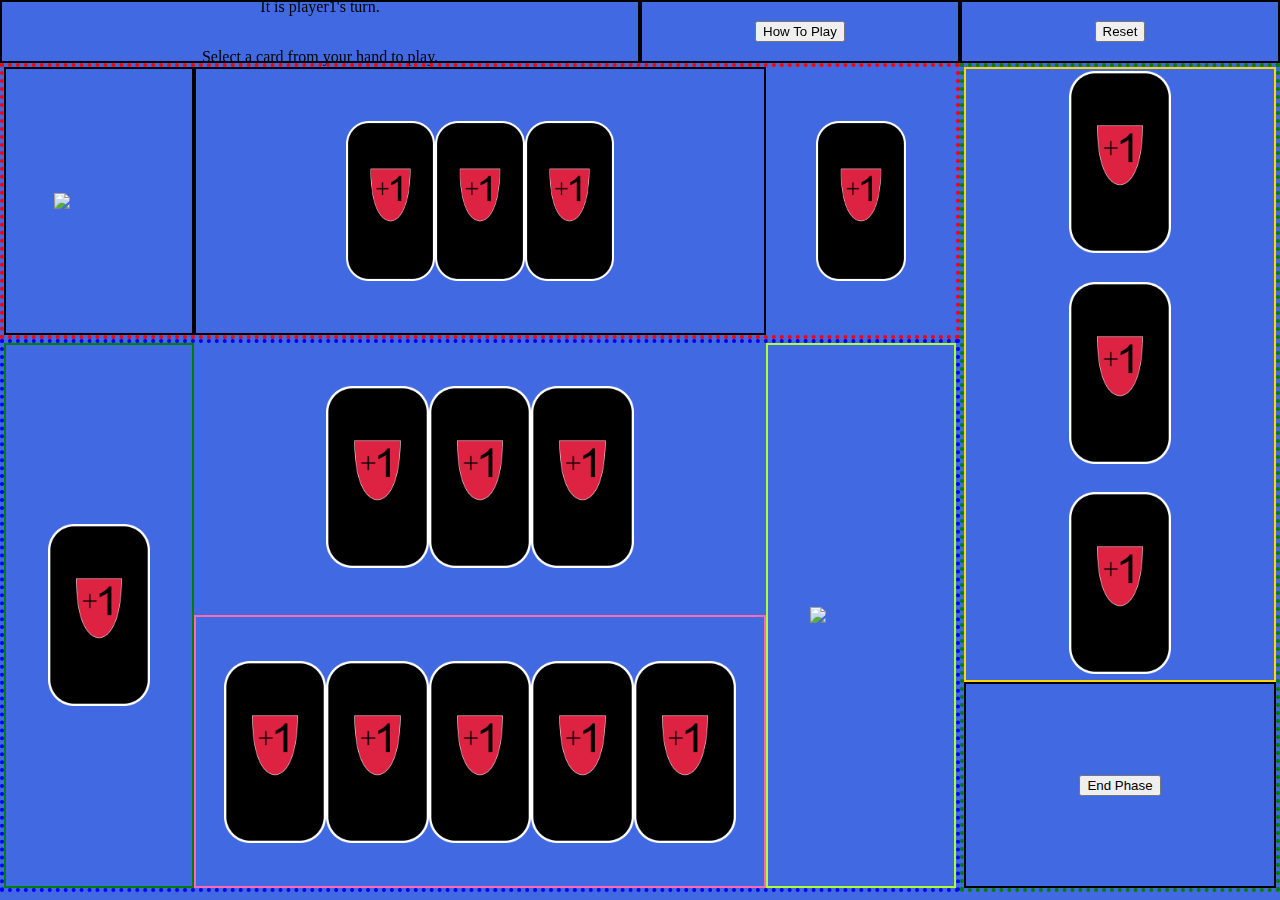
==== myHTML.html @ 317914f8 "Completed first draft of 'selectMonsterToPlayCardOn' StateChange function. Updated Card class's 'isP" ====
<!DOCTYPE html>
<html lang="en">

<head>
    <meta charset="UTF-8">
    <meta http-equiv="X-UA-Compatible" content="IE=edge">
    <meta name="viewport" content="width=device-width, initial-scale=1.0">
    <title>Deck</title>
    <link rel="stylesheet" href="styles/main.css">
    <script defer src="scripts/main.js"></script>
    <script defer src="scripts/classes.js"></script>
</head>

<body>
    <header>

    </header>
    <section id="gameViewPort">
        <section id="info">
            <section id="gameStateIndicator">
                <p id="playerTurnIndicator">It is player1's turn.</p>
                <p id="turnStateIndicator">Select a card from your hand to play.</p>
            </section>
            <section id="howToPlay">
                <button id="howToPlayBtn">How To Play</button>
            </section>
            <section id="reset">
                <button id="resetBtn">Reset</button>
            </section>
        </section>
        <section id="mainGameBoard">
            <section id="inactivePlayer">
                <section id="inactivePlayerDraw">
                    <img src="assets/cardBack/Card Back.png" />
                </section>
                <section id="inactivePlayerMonsters">
                    <img src="assets/defenseCards/Shield Plus 1.png" />
                    <img src="assets/defenseCards/Shield Plus 1.png" />
                    <img src="assets/defenseCards/Shield Plus 1.png" />
                </section>
                <section id="inactivePlayerDiscard">
                    <img src="assets/defenseCards/Shield Plus 1.png" />
                </section>
            </section>
            <section id="activePlayer">
                <section id="activePlayerDiscard">
                    <img src="assets/defenseCards/Shield Plus 1.png" />
                </section>
                <section id="activePlayerMonsters">
                    <section id="monster1">
                        <img src="assets/defenseCards/Shield Plus 1.png" />
                    </section>
                    <section id="monster2">
                        <img src="assets/defenseCards/Shield Plus 1.png" />
                    </section>
                    <section id="monster3">
                        <img src="assets/defenseCards/Shield Plus 1.png" />
                    </section>
                </section>
                <section id="activePlayerHand">
                    <img src="assets/defenseCards/Shield Plus 1.png" />
                    <img src="assets/defenseCards/Shield Plus 1.png" />
                    <img src="assets/defenseCards/Shield Plus 1.png" />
                    <img src="assets/defenseCards/Shield Plus 1.png" />
                    <img src="assets/defenseCards/Shield Plus 1.png" />
                </section>
                <section id="activePlayerDraw">
                    <img src="assets/cardBack/Card Back.png" />
                </section>
            </section>
            <section id="rightSideBar">
                <section id="pickableCards">
                    <section id="attPick">
                        <img src="assets/defenseCards/Shield Plus 1.png" />
                    </section>
                    <section id="defPick">
                        <img src="assets/defenseCards/Shield Plus 1.png" />
                    </section>
                    <section id="spclPick">
                        <img src="assets/defenseCards/Shield Plus 1.png" />
                    </section>
                </section>
                <section id="nextState">
                    <button id="nextStateBtn">End Phase</button>
                </section>
            </section>
        </section>
    </section>
</body>

</html>
---- styles/main.css ----
#gameViewPort {
    position: fixed;
    top: 0;
    left: 0;
    width: 100%;
    height: 100%;
    display: grid;
    background-color: royalblue;
    grid-template: 7% 93% / 100%;
}

#info {
    grid-area: 1 / 1 / 2 / 2;
    display: grid;
    grid-template: 100% / 50% 25% 25%;
}

#gameStateIndicator {
    border: 2px solid black;
    grid-area: 1 / 1 / 2 / 2;
    display: flex;
    flex-direction: column;
    justify-content: center;
    align-items: center;
}

#howToPlay {
    border: 2px solid black;
    grid-area: 1 / 2 / 2 / 3;
    display: flex;
    justify-content: center;
    align-items: center;
}

#reset {
    border: 2px solid black;
    grid-area: 1 / 3 / 2 / 4;
    display: flex;
    justify-content: center;
    align-items: center;
}

#mainGameBoard {
    grid-area: 2 / 1 / 3 / 2;
    display: grid;
    grid-template: 33% 33% 33% / 75% 25%;
}

#inactivePlayer {
    border: 4px dotted red;
    grid-area: 1 / 1 / 1 / 2;
    display: grid;
    grid-template: 1fr / 1fr 3fr 1fr;
}

#inactivePlayerDraw {
    border: 2px solid black;
    display: flex;
    justify-content: center;
    align-items: center;
}

#inactivePlayerMonsters {
    display: flex;
    border: 2px solid black;
    justify-content: center;
    align-items: center;
    
}

#inactivePlayerDiscard {
    display: flex;
    justify-content: center;
    align-items: center;
}

#activePlayer {
    border: 4px dotted blue;
    grid-area: 2 / 1 / 4 / 2;
    display: grid;
    grid-template: 50% 50% / 20% 60% 20%;
}

#activePlayerDiscard {
    border: 2px solid green;
    grid-area: 1 / 1 / 3 / 2;
    display: flex;
    justify-content: center;
    align-items: center;
}

#activePlayerMonsters {
    border: 2px solid royalblue;
    grid-area: 1 / 2 / 2 / 3;
    display: flex;
    justify-content: center;
    align-items: center;
}

#activePlayerHand {
    border: 2px solid hotpink;
    grid-area: 2 / 2 / 3 / 3;
    display: flex;
    justify-content: center;
    align-items: center;
}

#activePlayerDraw {
    border: 2px solid greenyellow;
    grid-area: 1 / 3 / 3 / 4;
    display: flex;
    justify-content: center;
    align-items: center;
}

#rightSideBar {
    border: 4px dotted green;
    grid-area: 1 / 2 / 4 / 3;
    display: grid;
    grid-template: 75% 25% / 100%;
}

#pickableCards {
    border: 2px solid gold;
    grid-area: 1 / 1 / 2 / 1;
    display: flex;
    flex-direction: column;
    align-items: center;
    justify-content: center;
    gap: 4%;
}

#nextState {
    border: 2px solid black;
    grid-area: 2 / 1 / 3 / 1;
    display: flex;
    flex-direction: column;
    align-items: center;
    justify-content: center;
}

#inactivePlayer img {
    width: 7vw;
    height: auto;
}

#activePlayer img {
    width: 8vw;
    height: auto;
}

#pickableCards img {
    width: 8vw;
    height: auto;
}
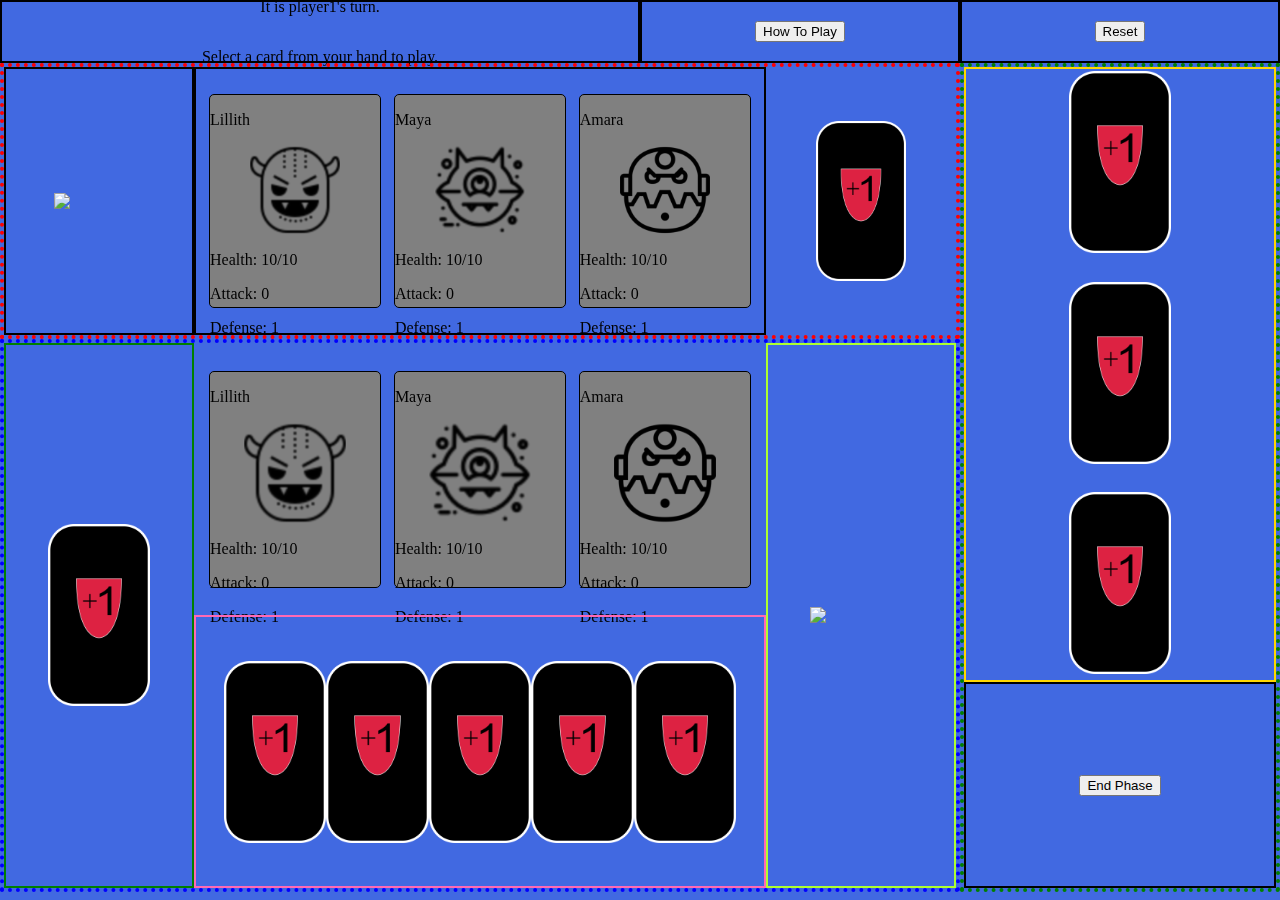
==== commit d4d10b53: "Added monster image assets. Updated ReadMe's sources section with the sources for the monster images" ====
--- a/myHTML.html
+++ b/myHTML.html
@@ -21,7 +21,7 @@
                 <p id="playerTurnIndicator">It is player1's turn.</p>
                 <p id="turnStateIndicator">Select a card from your hand to play.</p>
             </section>
-            <section id="howToPlay">
+            <section id="howToPlayInfo">
                 <button id="howToPlayBtn">How To Play</button>
             </section>
             <section id="reset">
@@ -34,9 +34,51 @@
                     <img src="assets/cardBack/Card Back.png" />
                 </section>
                 <section id="inactivePlayerMonsters">
-                    <img src="assets/defenseCards/Shield Plus 1.png" />
-                    <img src="assets/defenseCards/Shield Plus 1.png" />
-                    <img src="assets/defenseCards/Shield Plus 1.png" />
+                    <section id="monster1" class="monsterCard">
+                        <p class="monsterName">Lillith</p>
+                        <section class="monsterImage">
+                            <img src="assets/monsters/Monster 1.png" />
+                        </section>
+                        <p class="health">Health:
+                            <span id="healthValue" class="stat">10/10</span>
+                        </p>
+                        <p class="attack">Attack:
+                            <span id="attackValue" class="stat">0</span>
+                        </p>
+                        <p class="defense">Defense:
+                            <span id="attackValue" class="stat">1</span>
+                        </p>
+                    </section>
+                    <section id="monster2" class="monsterCard">
+                        <p class="monsterName">Maya</p>
+                        <section class="monsterImage">
+                            <img src="assets/monsters/Monster 2.png" />
+                        </section>
+                        <p class="health">Health:
+                            <span id="healthValue" class="stat">10/10</span>
+                        </p>
+                        <p class="attack">Attack:
+                            <span id="attackValue" class="stat">0</span>
+                        </p>
+                        <p class="defense">Defense:
+                            <span id="attackValue" class="stat">1</span>
+                        </p>
+                    </section>
+                    <section id="monster2" class="monsterCard">
+                        <p class="monsterName">Amara</p>
+                        <section class="monsterImage">
+                            <img src="assets/monsters/Monster 3.png" />
+                        </section>
+                        <p class="health">Health:
+                            <span id="healthValue" class="stat">10/10</span>
+                        </p>
+                        <p class="attack">Attack:
+                            <span id="attackValue" class="stat">0</span>
+                        </p>
+                        <p class="defense">Defense:
+                            <span id="attackValue" class="stat">1</span>
+                        </p>
+                    </section>
                 </section>
                 <section id="inactivePlayerDiscard">
                     <img src="assets/defenseCards/Shield Plus 1.png" />
@@ -47,14 +89,50 @@
                     <img src="assets/defenseCards/Shield Plus 1.png" />
                 </section>
                 <section id="activePlayerMonsters">
-                    <section id="monster1">
-                        <img src="assets/defenseCards/Shield Plus 1.png" />
+                    <section id="monster1" class="monsterCard">
+                        <p class="monsterName">Lillith</p>
+                        <section class="monsterImage">
+                            <img src="assets/monsters/Monster 1.png" />
+                        </section>
+                        <p class="health">Health:
+                            <span id="healthValue" class="stat">10/10</span>
+                        </p>
+                        <p class="attack">Attack:
+                            <span id="attackValue" class="stat">0</span>
+                        </p>
+                        <p class="defense">Defense:
+                            <span id="attackValue" class="stat">1</span>
+                        </p>
                     </section>
-                    <section id="monster2">
-                        <img src="assets/defenseCards/Shield Plus 1.png" />
+                    <section id="monster2" class="monsterCard">
+                        <p class="monsterName">Maya</p>
+                        <section class="monsterImage">
+                            <img src="assets/monsters/Monster 2.png" />
+                        </section>
+                        <p class="health">Health:
+                            <span id="healthValue" class="stat">10/10</span>
+                        </p>
+                        <p class="attack">Attack:
+                            <span id="attackValue" class="stat">0</span>
+                        </p>
+                        <p class="defense">Defense:
+                            <span id="attackValue" class="stat">1</span>
+                        </p>
                     </section>
-                    <section id="monster3">
-                        <img src="assets/defenseCards/Shield Plus 1.png" />
+                    <section id="monster2" class="monsterCard">
+                        <p class="monsterName">Amara</p>
+                        <section class="monsterImage">
+                            <img src="assets/monsters/Monster 3.png" />
+                        </section>
+                        <p class="health">Health:
+                            <span id="healthValue" class="stat">10/10</span>
+                        </p>
+                        <p class="attack">Attack:
+                            <span id="attackValue" class="stat">0</span>
+                        </p>
+                        <p class="defense">Defense:
+                            <span id="attackValue" class="stat">1</span>
+                        </p>
                     </section>
                 </section>
                 <section id="activePlayerHand">
--- a/styles/main.css
+++ b/styles/main.css
@@ -24,7 +24,7 @@
     align-items: center;
 }
 
-#howToPlay {
+#howToPlayInfo {
     border: 2px solid black;
     grid-area: 1 / 2 / 2 / 3;
     display: flex;
@@ -61,11 +61,10 @@
 }
 
 #inactivePlayerMonsters {
+    border: 2px solid black;
     display: flex;
-    border: 2px solid black;
-    justify-content: center;
+    justify-content: space-evenly;
     align-items: center;
-    
 }
 
 #inactivePlayerDiscard {
@@ -93,7 +92,7 @@
     border: 2px solid royalblue;
     grid-area: 1 / 2 / 2 / 3;
     display: flex;
-    justify-content: center;
+    justify-content: space-evenly;
     align-items: center;
 }
 
@@ -139,6 +138,24 @@
     justify-content: center;
 }
 
+.monsterCard {
+    height: 80%;
+    width: 30%;
+    background-color: grey;
+    border: 1px solid black;
+    border-radius: 5px;
+}
+
+.monsterImage {
+    display: flex;
+    justify-content: center;
+    align-items: center;
+}
+
+.stat {
+    display: inline;
+}
+
 #inactivePlayer img {
     width: 7vw;
     height: auto;
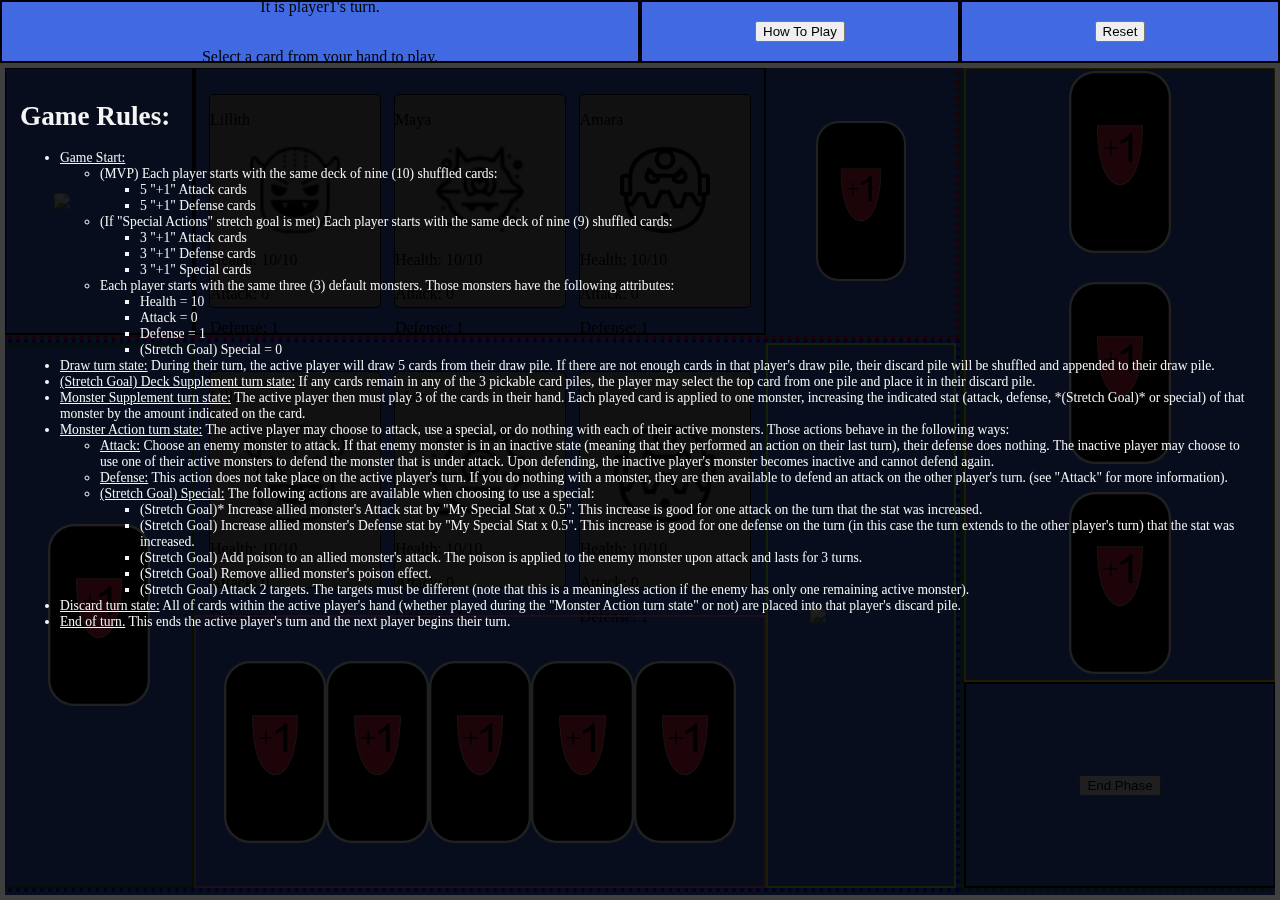
==== commit e859703a: "Added HTML elements for 'How to Play' instructions. CSS styling updated for added HTML elements." ====
--- a/myHTML.html
+++ b/myHTML.html
@@ -163,6 +163,133 @@
                 </section>
             </section>
         </section>
+        <section id="instructionsArea">
+            <section id="instructions">
+                <h1>Game Rules:</h1>
+                <ul>
+                    <li><u>Game Start:</u></li>
+                    <ul>
+                        <li>(MVP) Each player starts with the same deck of nine (10) shuffled cards:</li>
+                        <ul>
+                            <li>5 "+1" Attack cards</li>
+                            <li>5 "+1" Defense cards</li>
+                        </ul>
+                        <li>(If "Special Actions" stretch goal is met) Each player starts with the same deck of nine (9)
+                            shuffled cards:</li>
+                        <ul>
+                            <li>3 "+1" Attack cards</li>
+                            <li>3 "+1" Defense cards</li>
+                            <li>3 "+1" Special cards</li>
+                        </ul>
+                        <li>Each player starts with the same three (3) default monsters. Those monsters have the
+                            following
+                            attributes:</li>
+                        <ul>
+                            <li>Health = 10</li>
+                            <li>Attack = 0</li>
+                            <li>Defense = 1</li>
+                            <li>(Stretch Goal) Special = 0</li>
+                        </ul>
+                    </ul>
+                    <li>
+                        <u>Draw turn state:</u> During their turn, the active player will draw 5 cards from their draw
+                        pile. If
+                        there are not enough cards in that player's draw pile, their discard pile will be shuffled and
+                        appended to their draw pile.
+                    </li>
+                    <li>
+                        <u>(Stretch Goal) Deck Supplement turn state:</u> If any cards remain in any of the 3 pickable
+                        card
+                        piles, the
+                        player may select the top card from one pile and place it in their discard pile.
+                    </li>
+                    <li>
+                        <u>Monster Supplement turn state:</u> The active player then must play 3 of the cards in their
+                        hand.
+                        Each played card
+                        is applied to one monster, increasing the indicated stat (attack, defense, *(Stretch Goal)* or
+                        special) of that monster by the amount indicated on the card.
+                    </li>
+                    <li>
+                        <u>Monster Action turn state:</u> The active player may choose to attack, use a special, or do
+                        nothing
+                        with
+                        each of their active monsters. Those actions behave in the following ways:
+                        <ul>
+                            <li>
+                                <u>Attack:</u> Choose an enemy monster to attack. If that enemy monster is in an
+                                inactive state
+                                (meaning that they performed an action on their last turn), their defense does nothing.
+                                The
+                                inactive player may choose to use one of their active monsters to defend the monster
+                                that is
+                                under attack. Upon defending, the inactive player's monster becomes inactive and cannot
+                                defend again.
+                            </li>
+                            <li>
+                                <u>Defense:</u> This action does not take place on the active player's turn. If you do
+                                nothing
+                                with
+                                a monster, they are then available to defend an attack on the other player's turn. (see
+                                "Attack" for more information).
+                            </li>
+                            <li>
+                                <u>(Stretch Goal) Special:</u> The following actions are available when choosing to use
+                                a
+                                special:
+                                <ul>
+                                    <li>
+                                        (Stretch Goal)* Increase allied monster's Attack stat by "My Special Stat x
+                                        0.5".
+                                        This increase is
+                                        good for one
+                                        attack on the turn that the stat was increased.
+                                    </li>
+                                    <li>
+                                        (Stretch Goal) Increase allied monster's Defense stat by "My Special Stat x
+                                        0.5".
+                                        This increase is
+                                        good for one
+                                        defense on the turn (in this case the turn extends to the other player's turn)
+                                        that
+                                        the
+                                        stat was
+                                        increased.
+                                    </li>
+                                    <li>
+                                        (Stretch Goal) Add poison to an allied monster's attack. The poison is applied
+                                        to
+                                        the enemy monster
+                                        upon attack and
+                                        lasts for 3 turns.
+                                    </li>
+                                    <li>
+                                        (Stretch Goal) Remove allied monster's poison effect.
+                                    </li>
+                                    <li>
+                                        (Stretch Goal) Attack 2 targets. The targets must be different (note that this
+                                        is a
+                                        meaningless
+                                        action if the enemy
+                                        has only one remaining active monster).
+                                    </li>
+
+                                </ul>
+                            </li>
+                        </ul>
+                    </li>
+                    <li>
+                        <u>Discard turn state:</u> All of cards within the active player's hand (whether played during
+                        the
+                        "Monster Action
+                        turn state" or not) are placed into that player's discard pile.
+                    </li>
+                    <li>
+                        <u>End of turn.</u> This ends the active player's turn and the next player begins their turn.
+                    </li>
+                </ul>
+            </section>
+        </section>
     </section>
 </body>
 
--- a/styles/main.css
+++ b/styles/main.css
@@ -169,4 +169,19 @@
 #pickableCards img {
     width: 8vw;
     height: auto;
+}
+
+#instructionsArea {
+    grid-area: 2 / 1 / 3 / 2;
+    height: 100%;
+    width: 100%;
+    display: flex;
+}
+
+#instructions {
+    background-color: rgba(0, 0, 0, 0.87);
+    border: 5px solid rgb(63, 63, 63);
+    padding: 15px;
+    color: whitesmoke;
+    font-size: 85%;
 }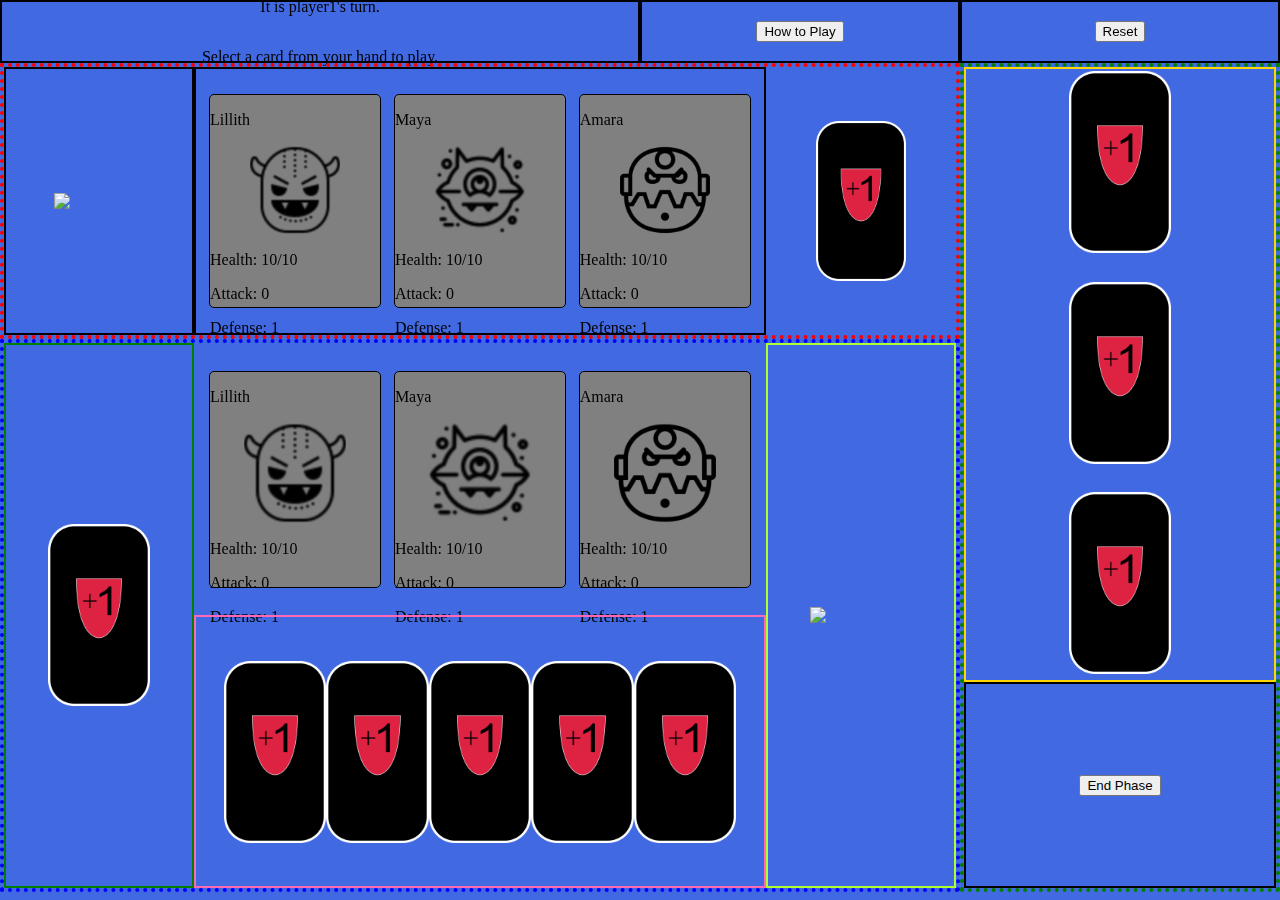
==== commit 4f4ca354: "Finished 'howTo' StateChange function in main.js. Once the 'changeGameState' function is completed, " ====
--- a/myHTML.html
+++ b/myHTML.html
@@ -22,7 +22,7 @@
                 <p id="turnStateIndicator">Select a card from your hand to play.</p>
             </section>
             <section id="howToPlayInfo">
-                <button id="howToPlayBtn">How To Play</button>
+                <button id="howToPlayBtn">How to Play</button>
             </section>
             <section id="reset">
                 <button id="resetBtn">Reset</button>
--- a/styles/main.css
+++ b/styles/main.css
@@ -175,7 +175,7 @@
     grid-area: 2 / 1 / 3 / 2;
     height: 100%;
     width: 100%;
-    display: flex;
+    display: none;
 }
 
 #instructions {
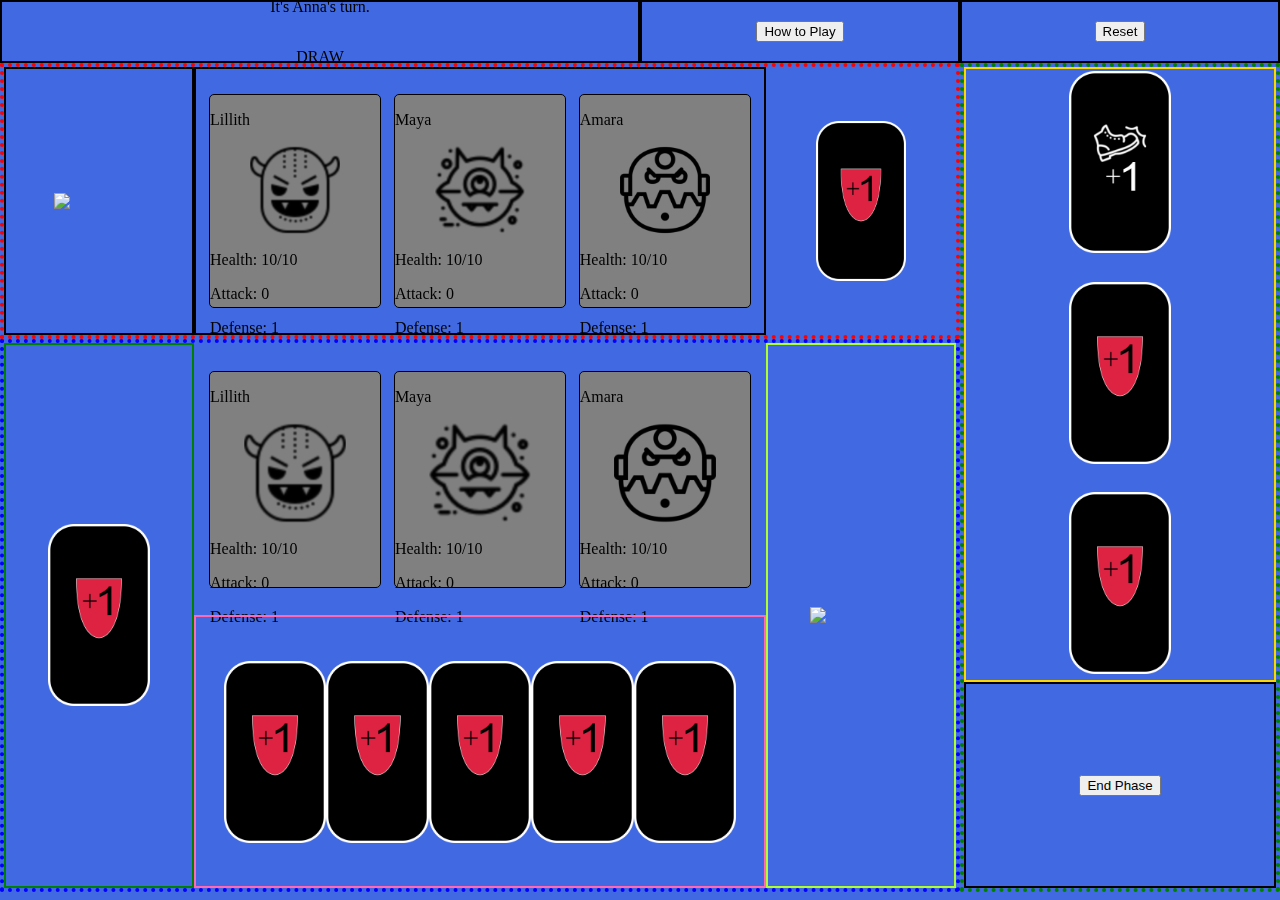
==== commit b5d00d6d: "Updated several asset file names. Updated HTML and classes.js to reference the updated asset file na" ====
--- a/myHTML.html
+++ b/myHTML.html
@@ -31,10 +31,10 @@
         <section id="mainGameBoard">
             <section id="inactivePlayer">
                 <section id="inactivePlayerDraw">
-                    <img src="assets/cardBack/Card Back.png" />
+                    <img src="assets/cardBack/Card_Back.png" />
                 </section>
                 <section id="inactivePlayerMonsters">
-                    <section id="monster1" class="monsterCard">
+                    <section id="inactiveMonster1" class="monsterCard">
                         <p class="monsterName">Lillith</p>
                         <section class="monsterImage">
                             <img src="assets/monsters/Monster 1.png" />
@@ -49,7 +49,7 @@
                             <span id="attackValue" class="stat">1</span>
                         </p>
                     </section>
-                    <section id="monster2" class="monsterCard">
+                    <section id="inactiveMonster2" class="monsterCard">
                         <p class="monsterName">Maya</p>
                         <section class="monsterImage">
                             <img src="assets/monsters/Monster 2.png" />
@@ -64,7 +64,7 @@
                             <span id="attackValue" class="stat">1</span>
                         </p>
                     </section>
-                    <section id="monster2" class="monsterCard">
+                    <section id="inactiveMonster3" class="monsterCard">
                         <p class="monsterName">Amara</p>
                         <section class="monsterImage">
                             <img src="assets/monsters/Monster 3.png" />
@@ -81,15 +81,15 @@
                     </section>
                 </section>
                 <section id="inactivePlayerDiscard">
-                    <img src="assets/defenseCards/Shield Plus 1.png" />
+                    <img src="assets/defenseCards/Defense_Plus_1.png" />
                 </section>
             </section>
             <section id="activePlayer">
                 <section id="activePlayerDiscard">
-                    <img src="assets/defenseCards/Shield Plus 1.png" />
+                    <img src="assets/defenseCards/Defense_Plus_1.png" />
                 </section>
                 <section id="activePlayerMonsters">
-                    <section id="monster1" class="monsterCard">
+                    <section id="activeMonster1" class="monsterCard">
                         <p class="monsterName">Lillith</p>
                         <section class="monsterImage">
                             <img src="assets/monsters/Monster 1.png" />
@@ -104,7 +104,7 @@
                             <span id="attackValue" class="stat">1</span>
                         </p>
                     </section>
-                    <section id="monster2" class="monsterCard">
+                    <section id="activeMonster2" class="monsterCard">
                         <p class="monsterName">Maya</p>
                         <section class="monsterImage">
                             <img src="assets/monsters/Monster 2.png" />
@@ -119,7 +119,7 @@
                             <span id="attackValue" class="stat">1</span>
                         </p>
                     </section>
-                    <section id="monster2" class="monsterCard">
+                    <section id="activeMonster3" class="monsterCard">
                         <p class="monsterName">Amara</p>
                         <section class="monsterImage">
                             <img src="assets/monsters/Monster 3.png" />
@@ -136,26 +136,26 @@
                     </section>
                 </section>
                 <section id="activePlayerHand">
-                    <img src="assets/defenseCards/Shield Plus 1.png" />
-                    <img src="assets/defenseCards/Shield Plus 1.png" />
-                    <img src="assets/defenseCards/Shield Plus 1.png" />
-                    <img src="assets/defenseCards/Shield Plus 1.png" />
-                    <img src="assets/defenseCards/Shield Plus 1.png" />
+                    <img src="assets/defenseCards/Defense_Plus_1.png" />
+                    <img src="assets/defenseCards/Defense_Plus_1.png" />
+                    <img src="assets/defenseCards/Defense_Plus_1.png" />
+                    <img src="assets/defenseCards/Defense_Plus_1.png" />
+                    <img src="assets/defenseCards/Defense_Plus_1.png" />
                 </section>
                 <section id="activePlayerDraw">
-                    <img src="assets/cardBack/Card Back.png" />
+                    <img id="activePlayerDrawImg" src="assets/cardBack/Card_Back.png" />
                 </section>
             </section>
             <section id="rightSideBar">
                 <section id="pickableCards">
                     <section id="attPick">
-                        <img src="assets/defenseCards/Shield Plus 1.png" />
+                        <img src="assets/attackCards/Attack_Plus_1.png" />
                     </section>
                     <section id="defPick">
-                        <img src="assets/defenseCards/Shield Plus 1.png" />
+                        <img src="assets/defenseCards/Defense_Plus_1.png" />
                     </section>
                     <section id="spclPick">
-                        <img src="assets/defenseCards/Shield Plus 1.png" />
+                        <img src="assets/defenseCards/Defense_Plus_1.png" />
                     </section>
                 </section>
                 <section id="nextState">
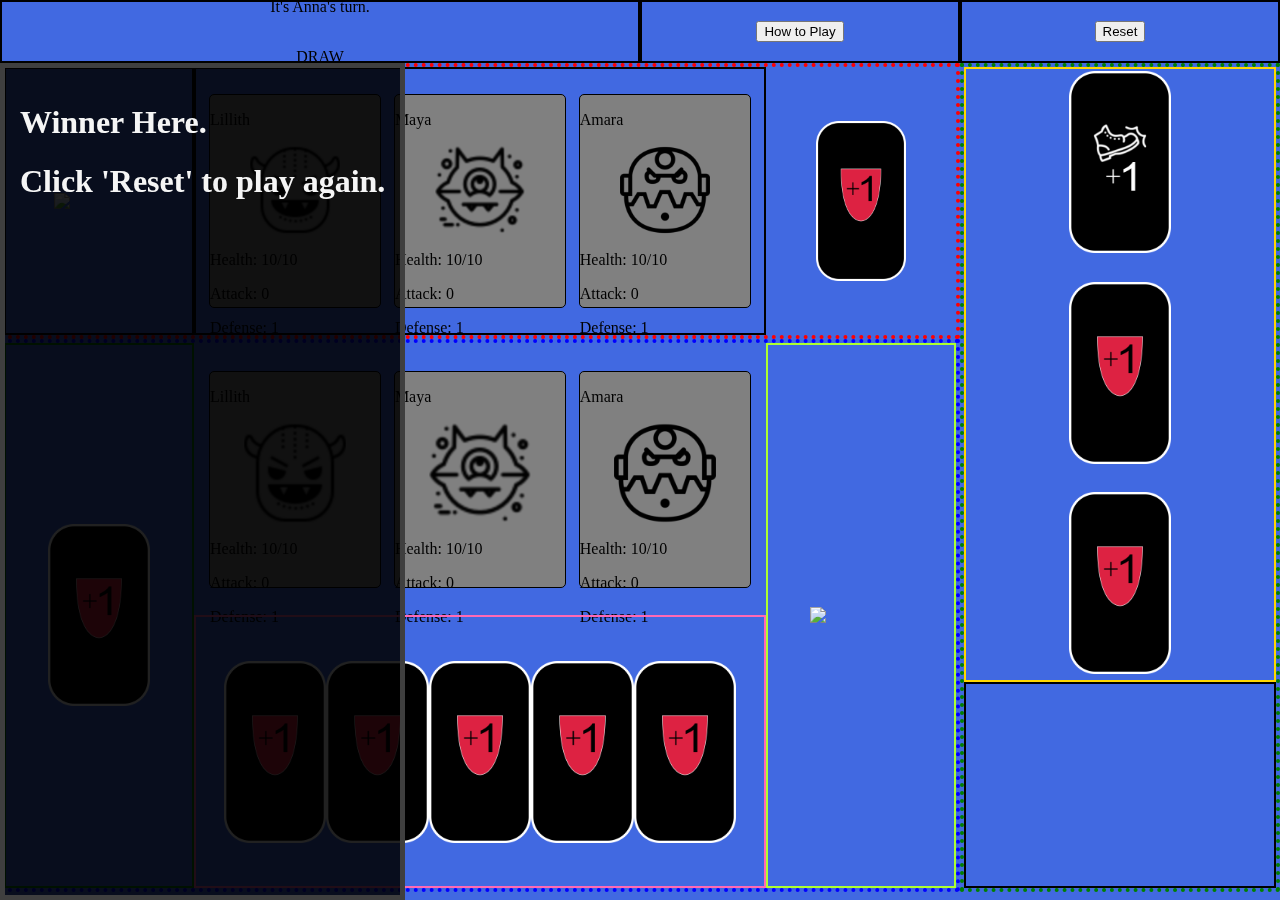
==== commit 35ae505f: "Added HTML for the game over state. Added default CSS styling for the game over state. Added a funct" ====
--- a/myHTML.html
+++ b/myHTML.html
@@ -290,6 +290,12 @@
                 </ul>
             </section>
         </section>
+        <section id="gameOver">
+            <section id="gameOverInfo">
+                <h1 id="winner">Winner Here.</h1>
+                <h1>Click 'Reset' to play again.</h1>
+            </section>
+        </section>
     </section>
 </body>
 
--- a/styles/main.css
+++ b/styles/main.css
@@ -138,6 +138,10 @@
     justify-content: center;
 }
 
+#nextStateBtn {
+    display: none;
+}
+
 .monsterCard {
     height: 80%;
     width: 30%;
@@ -169,6 +173,20 @@
 #pickableCards img {
     width: 8vw;
     height: auto;
+}
+
+#gameOver {
+    grid-area: 2 / 1 / 3 / 2;
+    height: 100%;
+    width: 100%;
+    display: flex;
+}
+
+#gameOverInfo {
+    background-color: rgba(0, 0, 0, 0.87);
+    border: 5px solid rgb(63, 63, 63);
+    padding: 15px;
+    color: whitesmoke;
 }
 
 #instructionsArea {
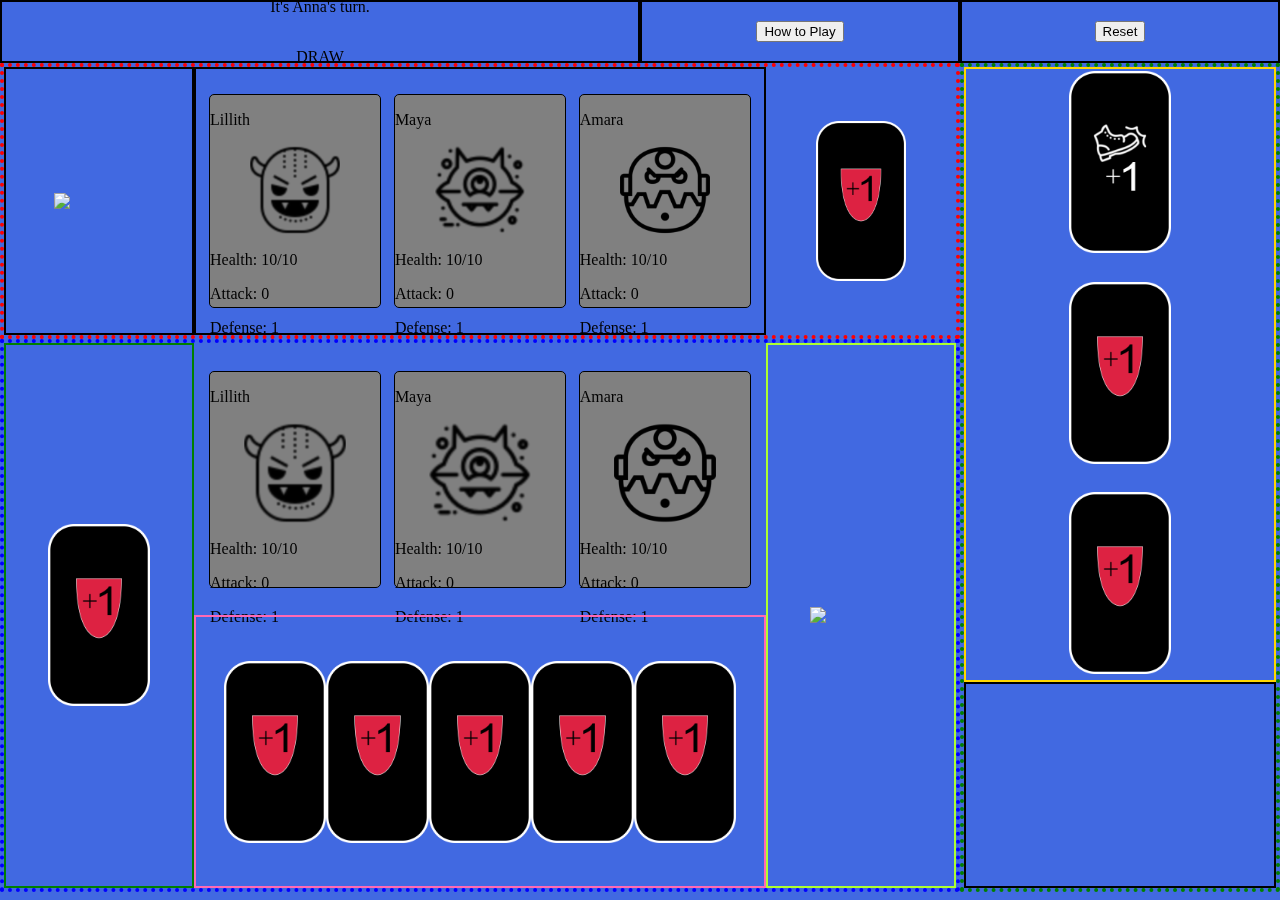
==== commit 8cef7c9b: "Updated some gameOver HTML id names. Updated gameOver default styling. Started adding in resetBtn ca" ====
--- a/myHTML.html
+++ b/myHTML.html
@@ -290,7 +290,7 @@
                 </ul>
             </section>
         </section>
-        <section id="gameOver">
+        <section id="gameOverArea">
             <section id="gameOverInfo">
                 <h1 id="winner">Winner Here.</h1>
                 <h1>Click 'Reset' to play again.</h1>
--- a/styles/main.css
+++ b/styles/main.css
@@ -175,18 +175,19 @@
     height: auto;
 }
 
-#gameOver {
+#gameOverArea {
     grid-area: 2 / 1 / 3 / 2;
-    height: 100%;
-    width: 100%;
-    display: flex;
-}
-
-#gameOverInfo {
     background-color: rgba(0, 0, 0, 0.87);
     border: 5px solid rgb(63, 63, 63);
-    padding: 15px;
+    display: none;
+    justify-content: center;
+    align-items: center;
+}
+
+#gameOverInfo {
     color: whitesmoke;
+    text-align: center;
+    font-size: xx-large;
 }
 
 #instructionsArea {
